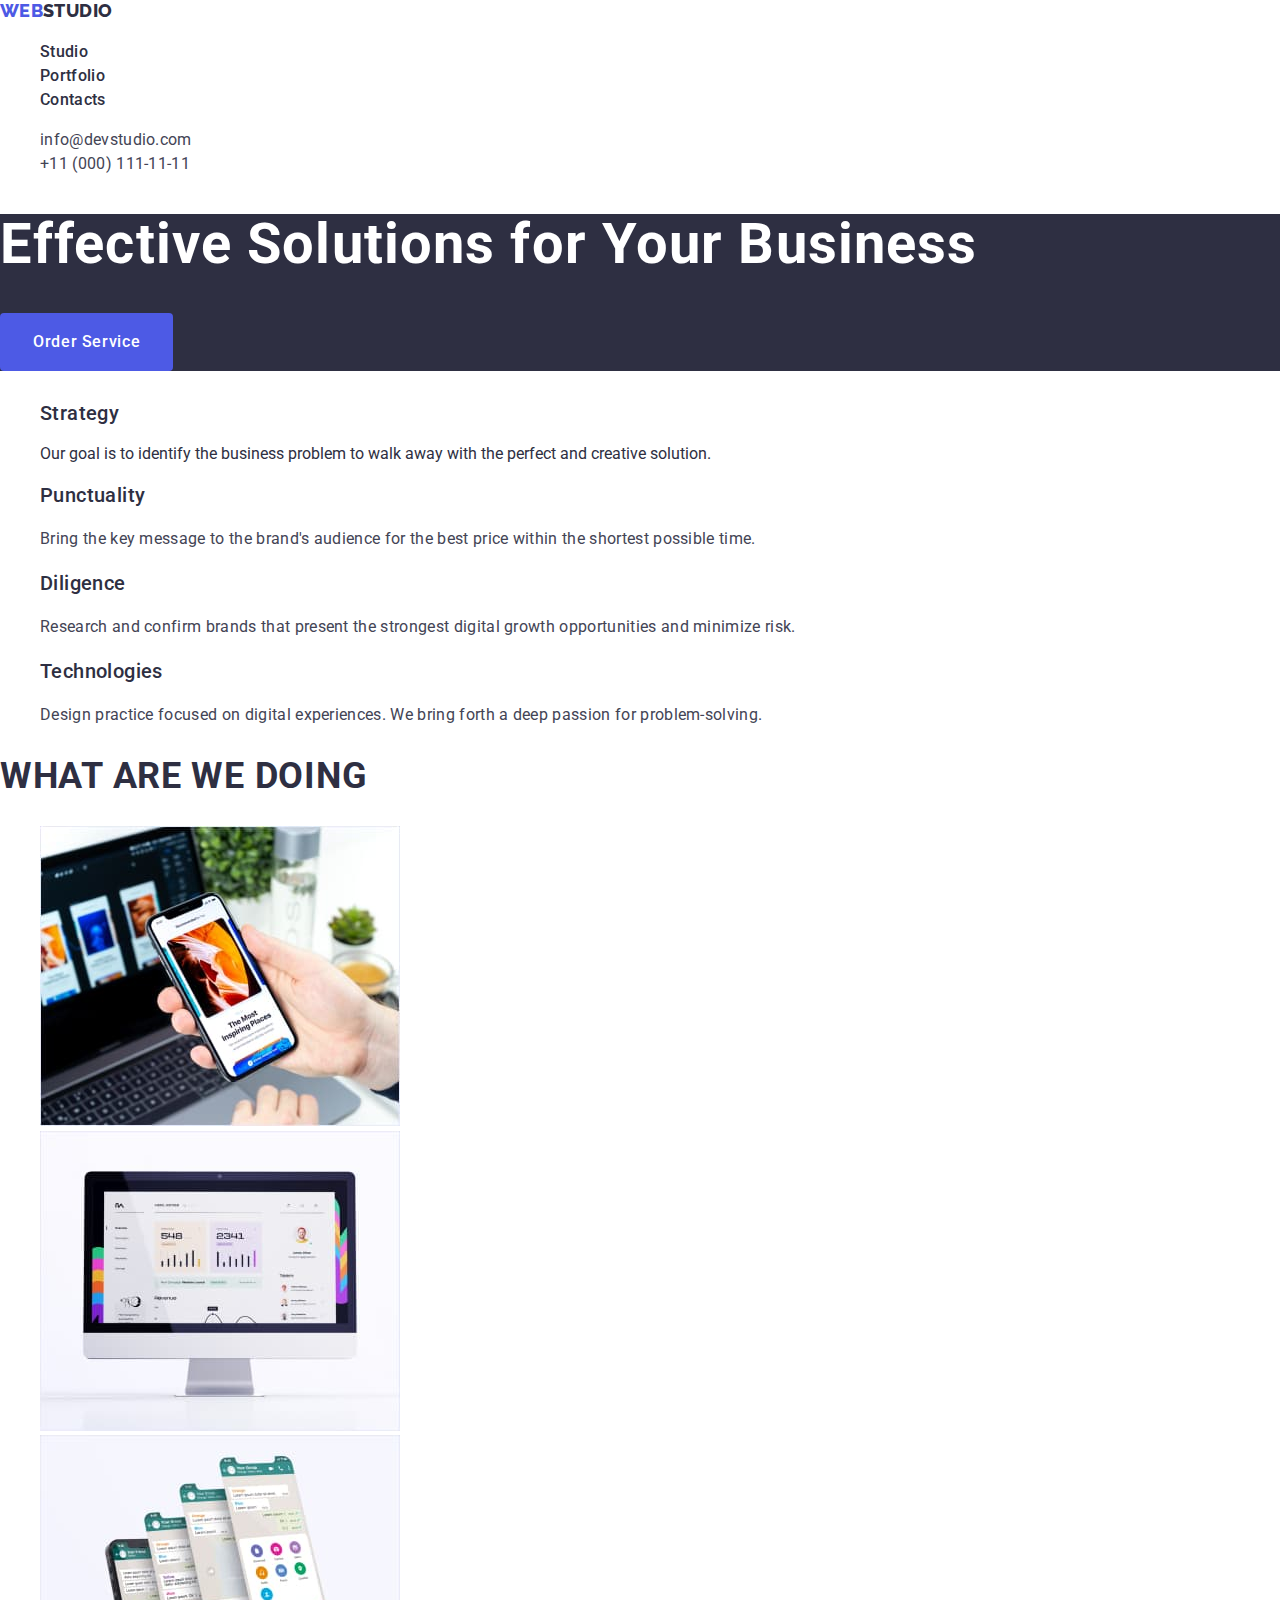
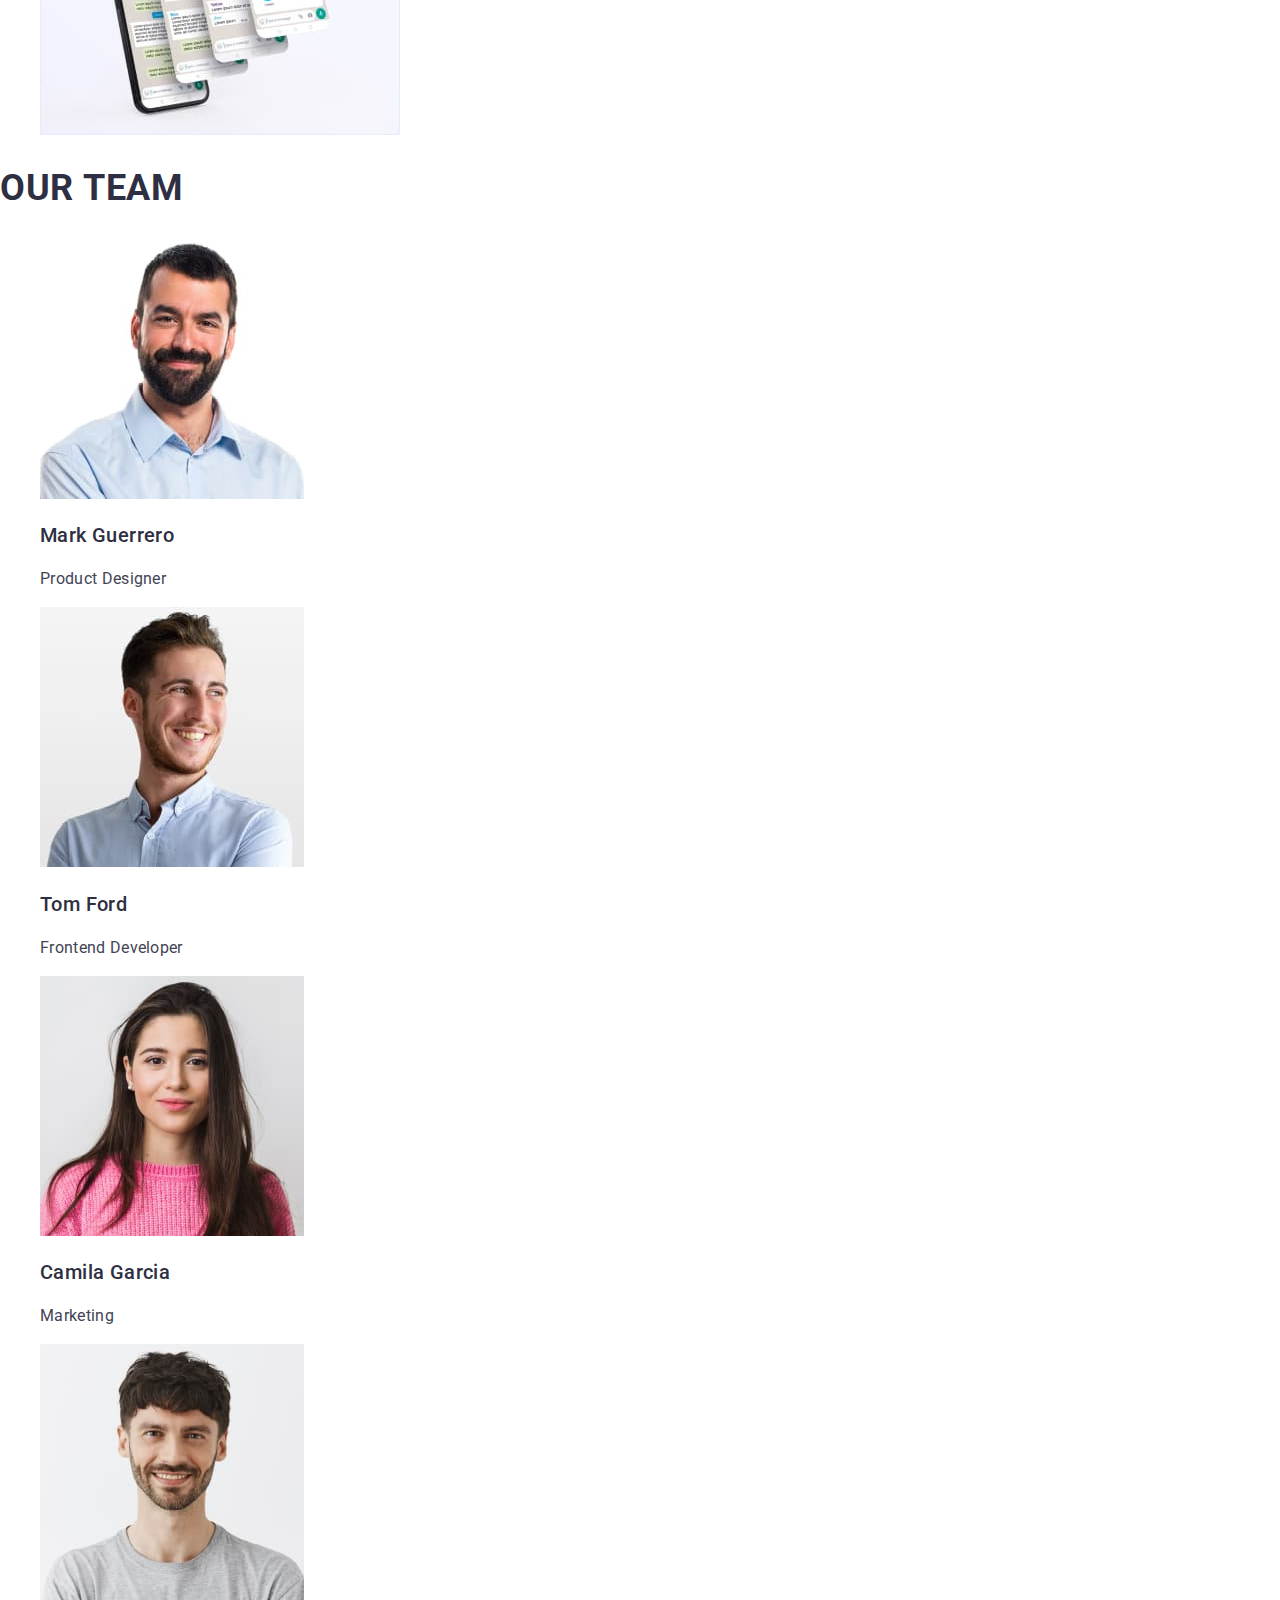
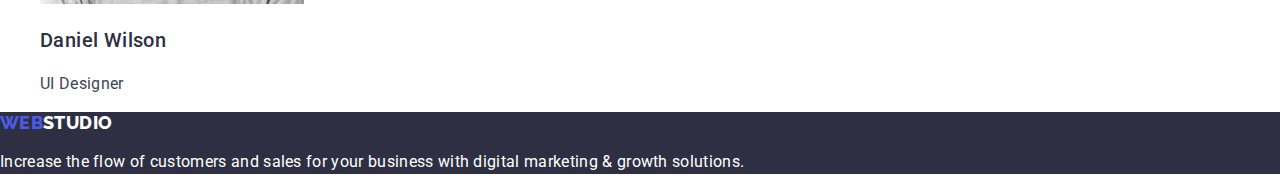
==== index.html @ 8dc3ba94 "New changes" ====
<!DOCTYPE html>
<html lang="en">
  <head>
    <meta charset="UTF-8" />
    <meta http-equiv="X-UA-Compatible" content="IE=edge" />
    <meta name="viewport" content="width=device-width, initial-scale=1.0" />
    <link rel="preconnect" href="https://fonts.googleapis.com" />
    <link rel="preconnect" href="https://fonts.gstatic.com" crossorigin />
    <link
      href="https://fonts.googleapis.com/css2?family=Raleway:wght@700;800&family=Roboto:wght@400;500;700;900&display=swap"
      rel="stylesheet"
    />
    <link rel="stylesheet" href="https://cdnjs.cloudflare.com/ajax/libs/modern-normalize/1.1.0/modern-normalize.min.css">
    <link rel="stylesheet" href="./css/index-styles.css" />
    <link rel="stylesheet" href="./css/styles.css" />
    
    <title>DevStudio</title>
  </head>
  <body>
    <header class="header">
      
      <nav class="nav">
        <a href="./index.html" class="logo">
         <span>Web</span>Studio</h2>
      
        <ul class="nav__list">
          <li class="nav__item nav-item">
            <a href="./index.html" class="nav-item__link">Studio</a>
          </li>
          <li class="nav__item nav-item">
            <a href="./portfolio.html" class="nav-item__link">Portfolio</a>
          </li>
          <li class="nav__item nav-item">
            <a href="" class="nav-item__link">Contacts</a>
          </li>
        </ul>
      </nav>

      <address class="address">
        <ul class="address__list">
          <li class="address__item address-item">
            <a href="mailto:info@devstudio.com" class="address-item__action"
              >info@devstudio.com</a
            >
          </li>
          <li class="address__item address-item">
            <a href="tel:+110001111111" class="address-item__action"
              >+11 (000) 111-11-11</a
            >
          </li>
        </ul>
      </address>
    </header>

    <main>
      <section class="hero">
        <h1 class="hero__title">Effective Solutions for Your Business</h1>
        <button type="button" class="hero__cta">Order Service</button>
      </section>

      <section class="features">
        <h2 class="section__title"></h2>
        <ul class="section__list">
          <li class="features__item features-item">
            <h3 class="section__sub-title">Strategy</h3>
            <p class="features-item__describtion">
              Our goal is to identify the business problem to walk away with the
              perfect and creative solution.
            </p>
          </li>
          <li class="features__item features-item">
            <h3 class="section__sub-title">Punctuality</h3>
            <p class="section__describtion">
              Bring the key message to the brand's audience for the best price
              within the shortest possible time.
            </p>
          </li>
          <li class="features__item features-item">
            <h3 class="section__sub-title">Diligence</h3>
            <p class="section__describtion">
              Research and confirm brands that present the strongest digital
              growth opportunities and minimize risk.
            </p>
          </li>
          <li class="features__item features-item">
            <h3 class="section__sub-title">Technologies</h3>
            <p class="section__describtion">
              Design practice focused on digital experiences. We bring forth a
              deep passion for problem-solving.
            </p>
          </li>
        </ul>
      </section>
      <section class="domains">
        <h2 class="section__title">What are we doing</h2>
        <ul class="section__list">
          <li class="domains__item domians-item">
            <img src="./images/rectangle.jpg" alt="Desktop computer" width="360"
            height="300" class=""domains_list_picture"
            class="domains-item__picture" />
          </li>
          <li class="domains__item domians-item">
            <img src="./images/rectangle-3.jpg" alt="Mobila application"
            width="360" height="300" class=""domains_list_picture"
            class="domains-item__picture" />
          </li>
          <li class="domains__item domians-item">
            <img src="./images/rectangle-2.jpg" alt="A person using an app"
            width="360" height="300" class=""domains_list_picture"
            class="domains-item__picture" />
          </li>
        </ul>
      </section>

      <section class="team">
        <h2 class="section__title">Our Team</h2>
        <ul class="section__list">
          <li class="team__member team-member">
            <img
              src="./images/hero.jpg"
              alt="team member-1"
              width="264"
              height="260"
              class="team"
              class="team-member__picture"
            />
            
              <h3 class="section__sub-title">Mark Guerrero</h3>
              <p class="section__describtion">Product Designer</p>
          
          </li>
          <li class="team__member team-member">
            <img
              src="./images/hero-2.jpg"
              alt="team member-2"
              width="264"
              height="260"
              class="team"
              class="team-member__picture"
            />
           
              <h3 class="section__sub-title">Tom Ford</h3>
              <p class="section__describtion">Frontend Developer</p>
          
          </li>
          <li class="team__member team-member">
            <img
              src="./images/hero-3.jpg"
              alt="team member-3"
              width="264"
              height="260"
              class="team-member__picture"
            />
            
              <h3 class="section__sub-title">Camila Garcia</h3>
              <p class="section__describtion">Marketing</p>
           
          </li>
          <li class="team__member team-member">
            <img
              src="./images/hero-4.jpg"
              alt="team member-4"
              width="264"
              height="260"
              class="team"
              class="team-member__picture"
            />
           
              <h3 class="section__sub-title">Daniel Wilson</h3>
              <p class="section__describtion">UI Designer</p>
          
          </li>
        </ul>
      </section>
    </main>
    <footer class="footer">
      <a href="./index.html" class="footer__logo"><span>Web</span>Studio</a>
      <p class="footer__cta">
        Increase the flow of customers and sales for your business with digital
        marketing & growth solutions.
      </p>
    </footer>
  </body>
</html>
---- css/index-styles.css ----
/* 

--Font Colors--
Main Color - #2E2F42
Secondary Color - #434455
Light Colors - 
#FFFFFF
#E7E9FC
Blue color - #4D5AE5

--Background colors-- 
Main Color - #FFFFFF
Secondary color -#2E2F42
Section ligth color - #F4F4FD

Botton dark blue color - #404BBF
Bottom light Blue color - #E5E5E5


--Font Size-- 
Logo -18px 
Main size - 20px
Secondary - 16px

*/

:root {
  /*--Font Colors--*/
  --main-font-color: #2e2f42;
  --secondary-font-color: #434455;
  --light-font-color: #ffffff;
  --blue-color: #4d5ae5;

  /*--background-colors-- */
  --main-background-color: #ffffff;
  --secondary-background-color: #2e2f42;
  --ligth-background-color: #f4f4fd;

  --button-background-color: #404bbf;
  --button-light-blue-color: #e5e5e5;
  --border-color: #e7e9fc;

  --cta-background-color: #4d5ae5;
}
html {
  box-sizing: border-box;
}

*,
*::before,
*::after {
  box-sizing: inherit;
}

/* Hero section */

.hero {
  background-color: var(--secondary-background-color);
}
.hero__title {
  color: var(--light-font-color);
  font-size: 56px;
  line-height: 1.1;
  letter-spacing: 0.02em;
}
.hero__cta {
  padding: 16px 32px;
  color: var(--light-font-color);
  font-weight: 500;
  line-height: 1.5;
  letter-spacing: 0.04em;
  background-color: var(--cta-background-color);
  border: 1px solid transparent;
  border-radius: 4px;
}

/* Domains */

.domains-item__picture {
  width: 360px;
  height: 300px;
  border: 1px solid var(--border-color);
}

/* Team section*/

.team__list {
}
.team__member {
}
.team-member__picture {
  width: 264px;
  height: 260px;
}
---- css/styles.css ----
/* 

--Font Colors--
Main Color - #2E2F42
Secondary Color - #434455
Light Colors - 
#FFFFFF
#E7E9FC
Blue color - #4D5AE5

--Background colors-- 
Main Color - #FFFFFF
Secondary color -#2E2F42
Section ligth color - #F4F4FD

Botton dark blue color - #404BBF
Bottom light Blue color - #E5E5E5


--Font Size-- 
Logo -18px 
Main size - 20px
Secondary - 16px

*/

html {
  box-sizing: border-box;
}

*,
*::before,
*::after {
  box-sizing: inherit;
}

:root {
  /*--Font Colors--*/
  --main-font-color: #2e2f42;
  --secondary-font-color: #434455;
  --light-font-color: #ffffff;

  --blue-color: #4d5ae5;

  /*--background-colors-- */
  --main-background-color: #ffffff;
  --secondary-background-color: #2e2f42;
  --ligth-background-color: #f4f4fd;

  --button-background-color: #404bbf;
  --button-light-blue-color: #e5e5e5;
  --border-color: #e7e9fc;
}

/* Main style */

body {
  color: var(--main-font-color);
  background-color: var(--main-background-color);
  font-family: "Roboto", "sans-serif";
  font-size: 16px;
}

/* Common styling*/
.container {
  width: 1158px;
  margin: 0 auto;
  padding: 0 15px;
  outline: 2px greenyellow solid;
}
.section__list {
  list-style: none;
}
.section__title {
  font-size: 36px;
  text-transform: uppercase;
  color: var(--main-font-color);
  line-height: 1.1;
  letter-spacing: 0.02em;
}
.section__sub-title {
  font-weight: 500;
  color: var(--main-font-color);
  font-size: 20px;
  line-height: 1.2;
  letter-spacing: 0.02em;
}
.section__describtion {
  font-size: 16px;
  color: var(--secondary-font-color);
  line-height: 1.5;
  letter-spacing: 0.02em;
}

.logo,
.footer__logo {
  font-family: "Raleway", "sans-serif";
  font-size: 18px;
  font-weight: 800;
  text-decoration: none;
  line-height: 1.2;
  letter-spacing: 0.02em;
  text-transform: uppercase;
}

.logo span,
.footer__logo span {
  color: #4d5ae5;
}

.nav__list,
.address__list,
.portfolio__nav {
  list-style: none;
}
.nav-item__link,
.address-item__action {
  text-decoration: none;
}

/* ====Header====== */

.header {
  font-size: 16px;
  line-height: 1.5;
}

.logo {
  color: var(--main-font-color);
}

.nav-item__link {
  font-weight: 500;
  color: var(--main-font-color);
  line-height: 1.5;
  letter-spacing: 0.02em;
}

.nav-item__link:hover,
.nav-item__link:focus {
  color: var(--button-background-color);
}

.address-item__action {
  color: var(--secondary-font-color);
  font-style: normal;
  line-height: 1.5;
  letter-spacing: 0.02em;
}

.address-item__action:hover,
.address-item__action:focus {
  color: var(--button-background-color);
}

/*=====Footer====*/

.footer {
  background-color: var(--secondary-background-color);
}

.footer__logo {
  color: var(--light-font-color);
}

.footer__cta {
  color: var(--light-font-color);
  line-height: 1.5;
  letter-spacing: 0.02em;
}
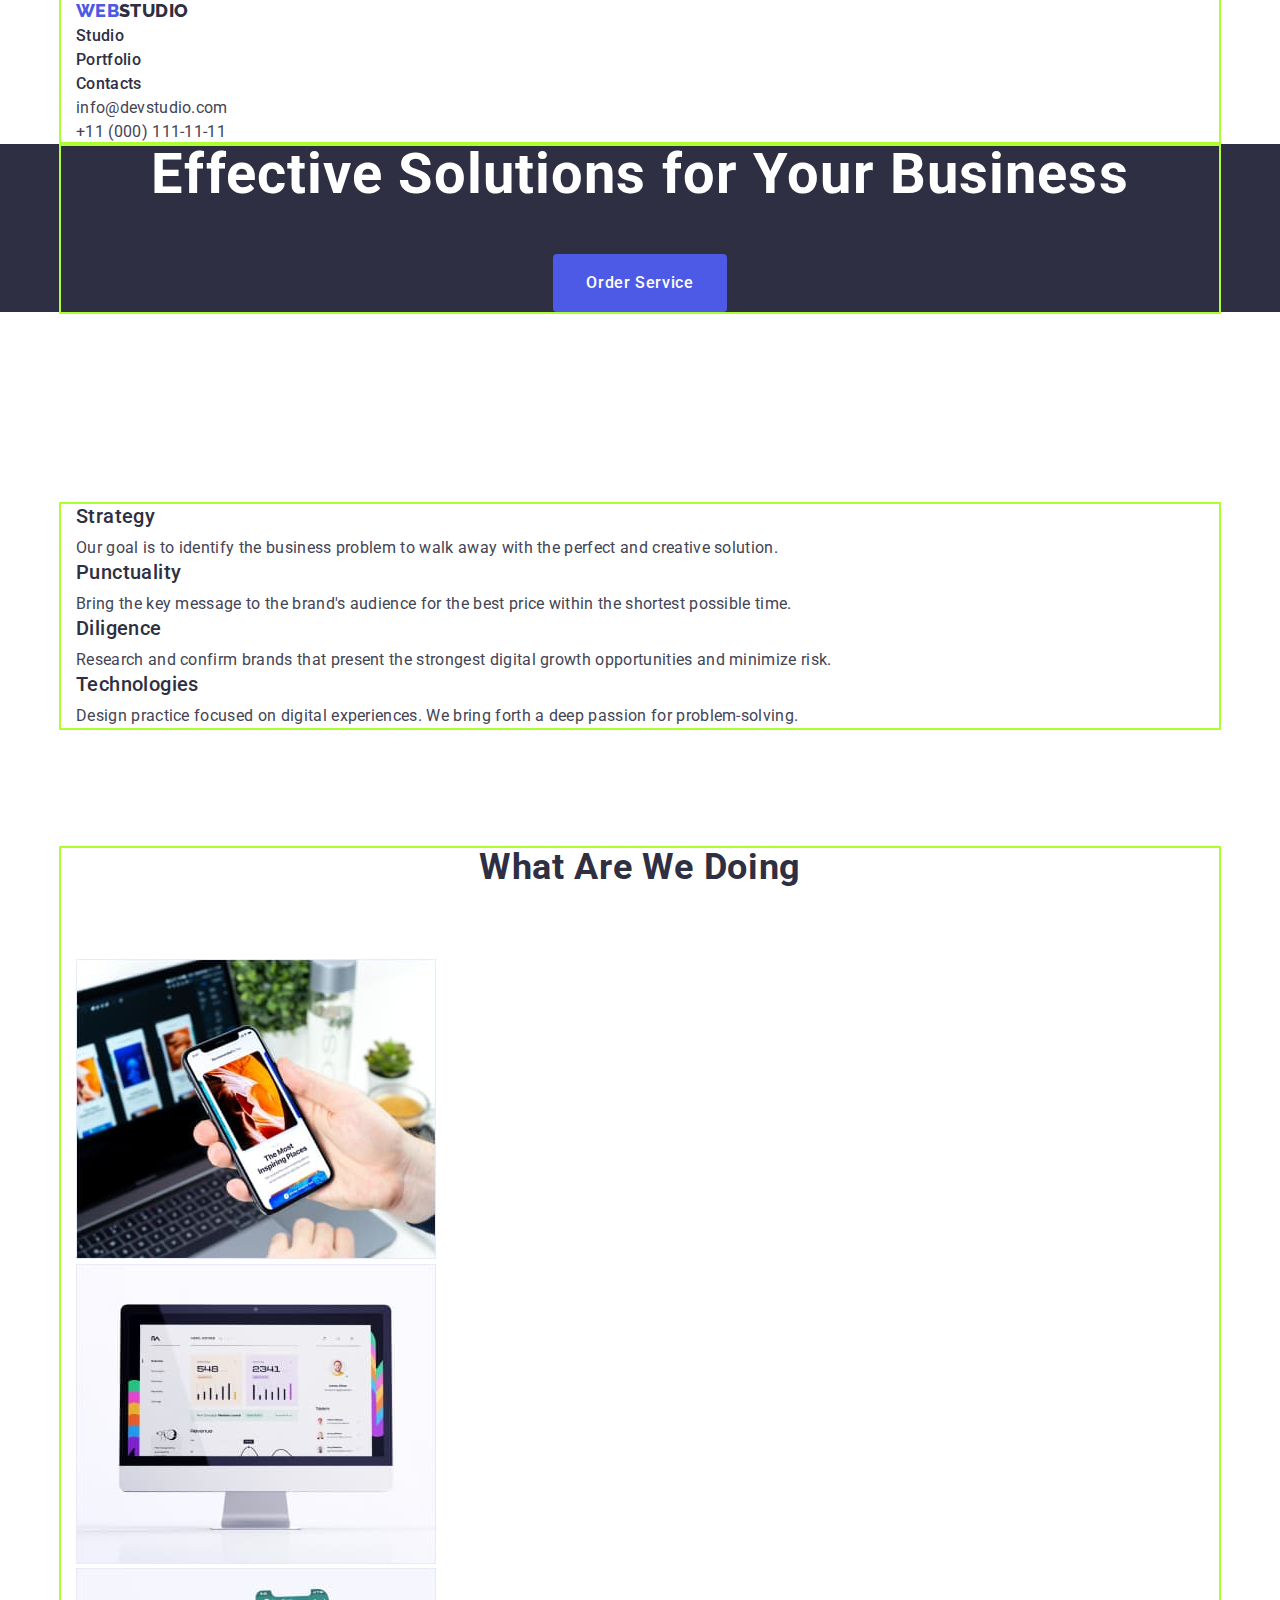
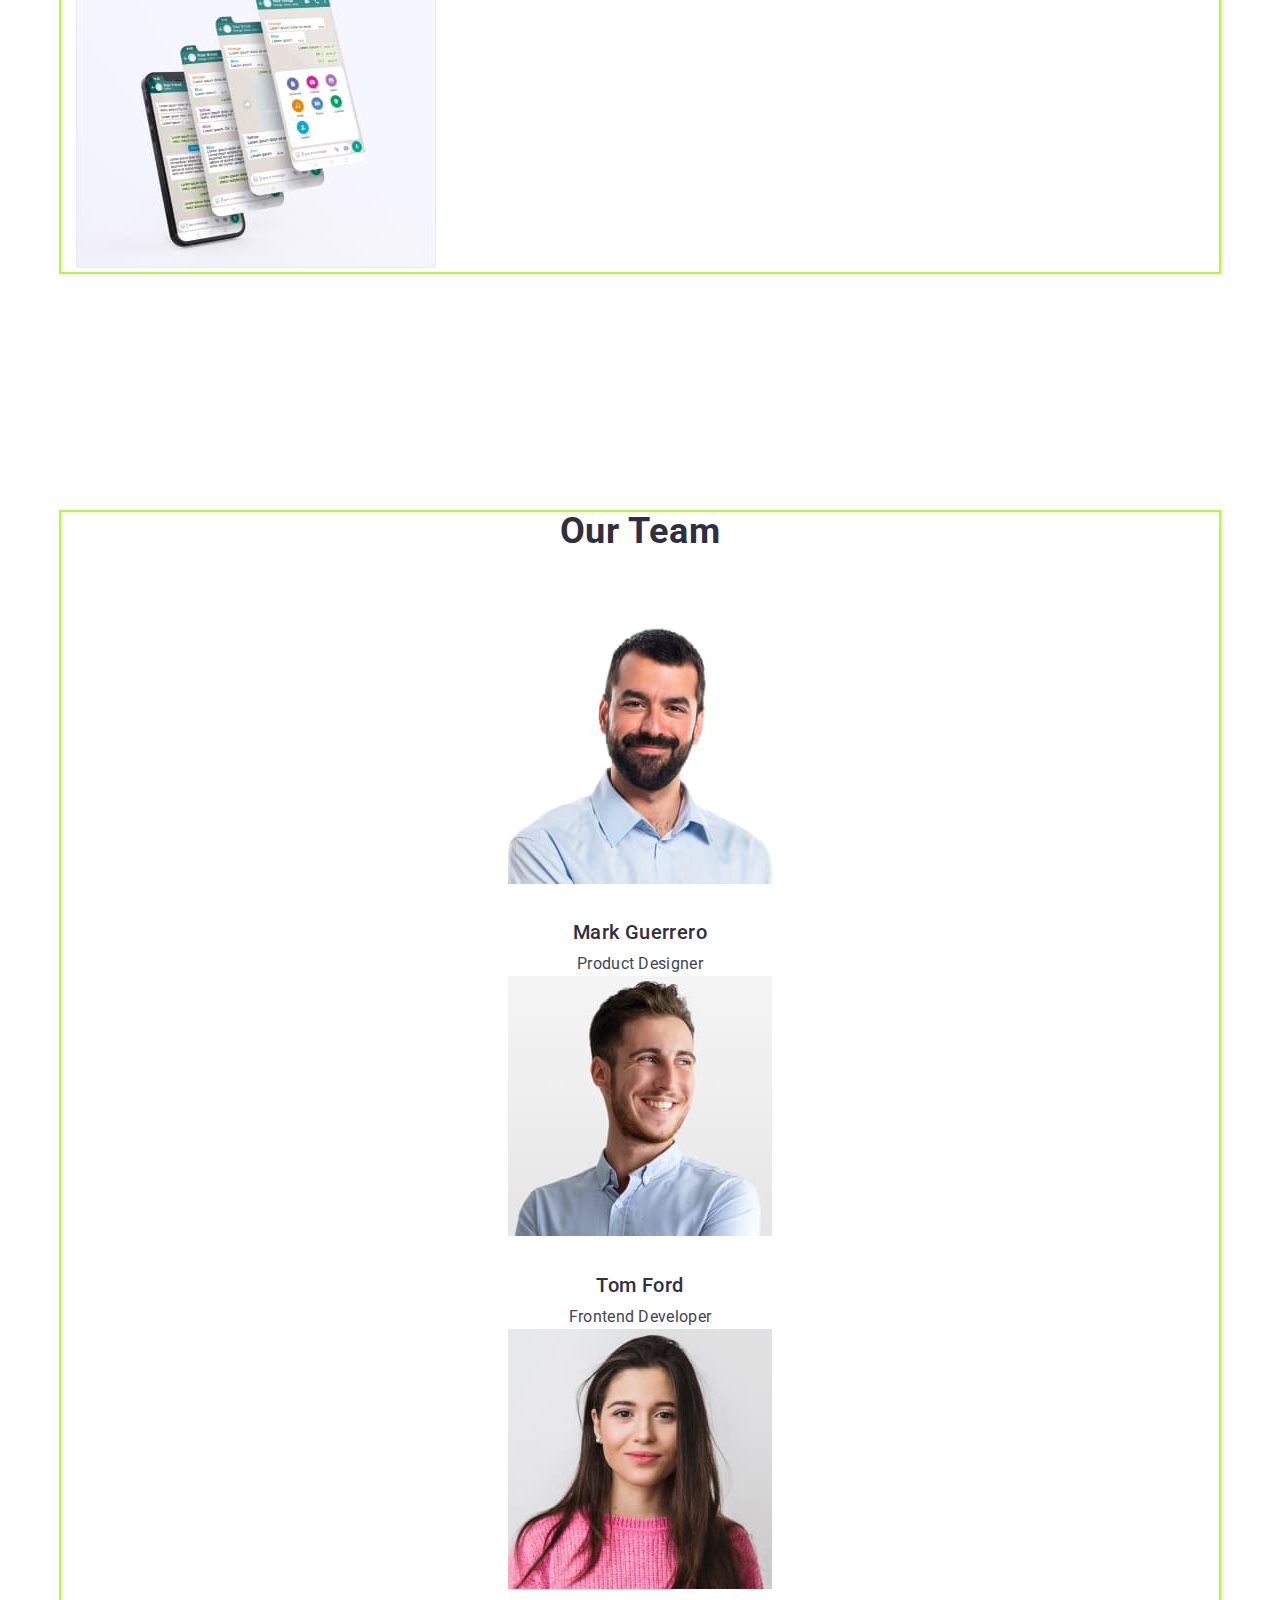
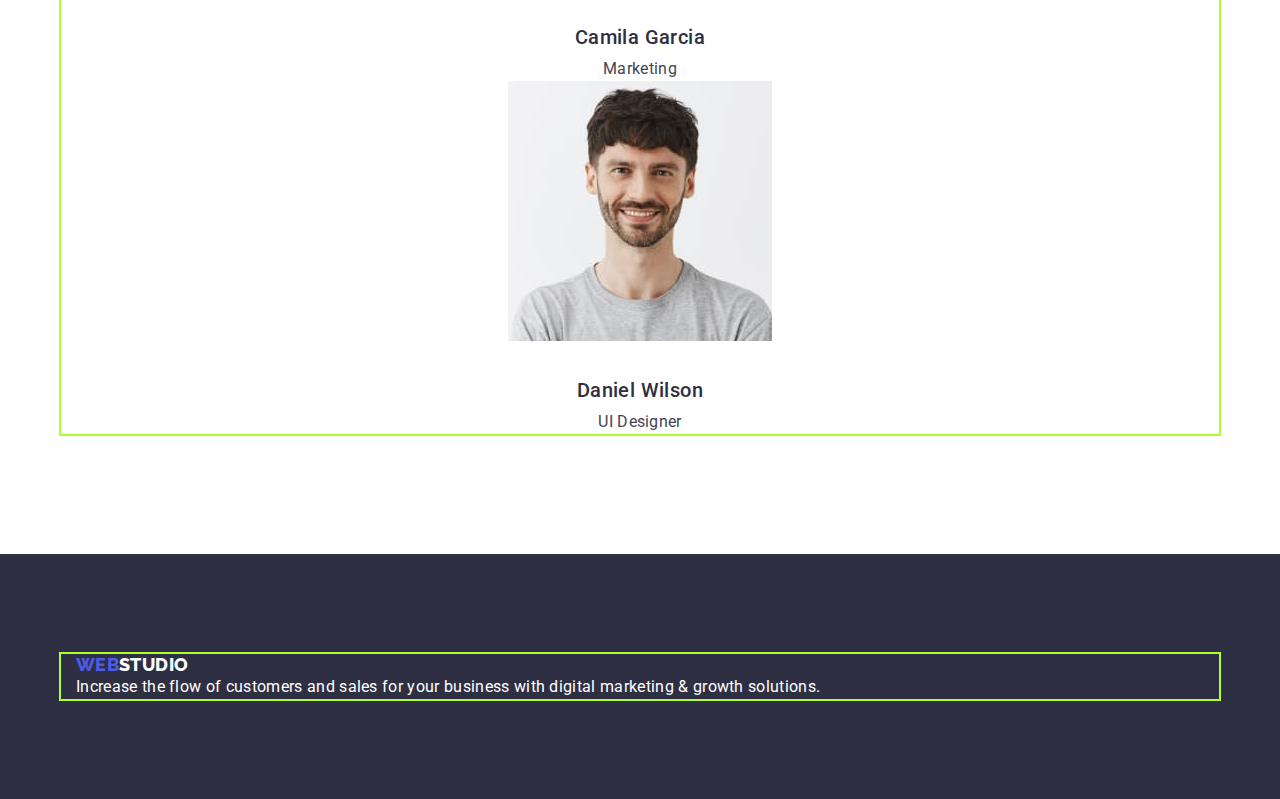
==== commit 658df0e3: "new changes" ====
--- a/index.html
+++ b/index.html
@@ -18,12 +18,12 @@
   </head>
   <body>
     <header class="header">
-      
+      <div class="container">
       <nav class="nav">
         <a href="./index.html" class="logo">
          <span>Web</span>Studio</h2>
       
-        <ul class="nav__list">
+        <ul class="nav__list section__list">
           <li class="nav__item nav-item">
             <a href="./index.html" class="nav-item__link">Studio</a>
           </li>
@@ -37,7 +37,7 @@
       </nav>
 
       <address class="address">
-        <ul class="address__list">
+        <ul class="address__list section__list">
           <li class="address__item address-item">
             <a href="mailto:info@devstudio.com" class="address-item__action"
               >info@devstudio.com</a
@@ -50,20 +50,26 @@
           </li>
         </ul>
       </address>
+    </div>
     </header>
 
     <main>
+   
       <section class="hero">
+        <div class="container">
         <h1 class="hero__title">Effective Solutions for Your Business</h1>
         <button type="button" class="hero__cta">Order Service</button>
+        </div>
       </section>
-
+      
+      
       <section class="features">
+        <div class="container">
         <h2 class="section__title"></h2>
         <ul class="section__list">
           <li class="features__item features-item">
             <h3 class="section__sub-title">Strategy</h3>
-            <p class="features-item__describtion">
+            <p class="section__describtion">
               Our goal is to identify the business problem to walk away with the
               perfect and creative solution.
             </p>
@@ -90,8 +96,10 @@
             </p>
           </li>
         </ul>
+        </div>
       </section>
       <section class="domains">
+        <div class="container">
         <h2 class="section__title">What are we doing</h2>
         <ul class="section__list">
           <li class="domains__item domians-item">
@@ -107,26 +115,28 @@
           <li class="domains__item domians-item">
             <img src="./images/rectangle-2.jpg" alt="A person using an app"
             width="360" height="300" class=""domains_list_picture"
-            class="domains-item__picture" />
+            class="domains-item__picture  section__photo" />
           </li>
         </ul>
+         </div>
       </section>
-
+   
+    
       <section class="team">
+        <div class="container">
         <h2 class="section__title">Our Team</h2>
-        <ul class="section__list">
+        <ul class="section__list team__list">
           <li class="team__member team-member">
             <img
               src="./images/hero.jpg"
               alt="team member-1"
               width="264"
               height="260"
-              class="team"
-              class="team-member__picture"
+              class="team-member__picture section__photo"
             />
             
-              <h3 class="section__sub-title">Mark Guerrero</h3>
-              <p class="section__describtion">Product Designer</p>
+              <h3 class="section__sub-title centered">Mark Guerrero</h3>
+              <p class="section__describtion centered">Product Designer</p>
           
           </li>
           <li class="team__member team-member">
@@ -135,12 +145,11 @@
               alt="team member-2"
               width="264"
               height="260"
-              class="team"
-              class="team-member__picture"
+              class="team-member__picture section__photo"
             />
            
-              <h3 class="section__sub-title">Tom Ford</h3>
-              <p class="section__describtion">Frontend Developer</p>
+              <h3 class="section__sub-title centered">Tom Ford</h3>
+              <p class="section__describtion centered">Frontend Developer</p>
           
           </li>
           <li class="team__member team-member">
@@ -149,11 +158,11 @@
               alt="team member-3"
               width="264"
               height="260"
-              class="team-member__picture"
+              class="team-member__picture section__photo"
             />
             
-              <h3 class="section__sub-title">Camila Garcia</h3>
-              <p class="section__describtion">Marketing</p>
+              <h3 class="section__sub-title centered">Camila Garcia</h3>
+              <p class="section__describtion centered">Marketing</p>
            
           </li>
           <li class="team__member team-member">
@@ -162,23 +171,27 @@
               alt="team member-4"
               width="264"
               height="260"
-              class="team"
-              class="team-member__picture"
+              class="team-member__picture  section__photo"
             />
            
-              <h3 class="section__sub-title">Daniel Wilson</h3>
-              <p class="section__describtion">UI Designer</p>
+              <h3 class="section__sub-title centered">Daniel Wilson</h3>
+              <p class="section__describtion  centered">UI Designer</p>
           
           </li>
         </ul>
+        </div>
       </section>
+
+      
     </main>
     <footer class="footer">
+      <div class="container">
       <a href="./index.html" class="footer__logo"><span>Web</span>Studio</a>
       <p class="footer__cta">
         Increase the flow of customers and sales for your business with digital
         marketing & growth solutions.
       </p>
+      </div>
     </footer>
   </body>
 </html>
--- a/css/index-styles.css
+++ b/css/index-styles.css
@@ -56,8 +56,11 @@
 
 .hero {
   background-color: var(--secondary-background-color);
+  text-align: center;
 }
 .hero__title {
+  margin-top: 0;
+  margin-bottom: 48px;
   color: var(--light-font-color);
   font-size: 56px;
   line-height: 1.1;
@@ -74,6 +77,16 @@
   border-radius: 4px;
 }
 
+/* Features section*/
+.features {
+  padding: 120px 0;
+}
+.domains {
+  padding-bottom: 120px;
+}
+.team {
+  padding: 120px 0;
+}
 /* Domains */
 
 .domains-item__picture {
@@ -85,6 +98,7 @@
 /* Team section*/
 
 .team__list {
+  text-align: center;
 }
 .team__member {
 }
--- a/css/styles.css
+++ b/css/styles.css
@@ -62,36 +62,51 @@
 }
 
 /* Common styling*/
+
 .container {
   width: 1158px;
   margin: 0 auto;
   padding: 0 15px;
   outline: 2px greenyellow solid;
 }
-.section__list {
-  list-style: none;
-}
+
 .section__title {
+  margin-top: 0;
+  margin-bottom: 72px;
   font-size: 36px;
-  text-transform: uppercase;
+  text-transform: capitalize;
   color: var(--main-font-color);
   line-height: 1.1;
   letter-spacing: 0.02em;
+  text-align: center;
 }
 .section__sub-title {
+  margin-top: 0;
+  margin-bottom: 8px;
   font-weight: 500;
   color: var(--main-font-color);
   font-size: 20px;
   line-height: 1.2;
   letter-spacing: 0.02em;
 }
+/* .section__sub-title.centered {
+  text-align: center;
+} */
 .section__describtion {
+  margin-top: 0;
+  margin-bottom: 0;
   font-size: 16px;
   color: var(--secondary-font-color);
   line-height: 1.5;
   letter-spacing: 0.02em;
 }
+/* .section__describtion.centered {
+  text-align: center;
+} */
 
+.section__photo {
+  margin-bottom: 32px;
+}
 .logo,
 .footer__logo {
   font-family: "Raleway", "sans-serif";
@@ -108,10 +123,11 @@
   color: #4d5ae5;
 }
 
-.nav__list,
-.address__list,
-.portfolio__nav {
+.section__list {
   list-style: none;
+  margin-top: 0;
+  margin-bottom: 0;
+  padding-left: 0;
 }
 .nav-item__link,
 .address-item__action {
@@ -156,6 +172,7 @@
 /*=====Footer====*/
 
 .footer {
+  padding: 100px 0;
   background-color: var(--secondary-background-color);
 }
 
@@ -164,7 +181,14 @@
 }
 
 .footer__cta {
+  margin-top: 0;
+  margin-bottom: 0;
   color: var(--light-font-color);
   line-height: 1.5;
   letter-spacing: 0.02em;
 }
+
+.ghost {
+  margin-top: 0;
+  margin-bottom: 0;
+}
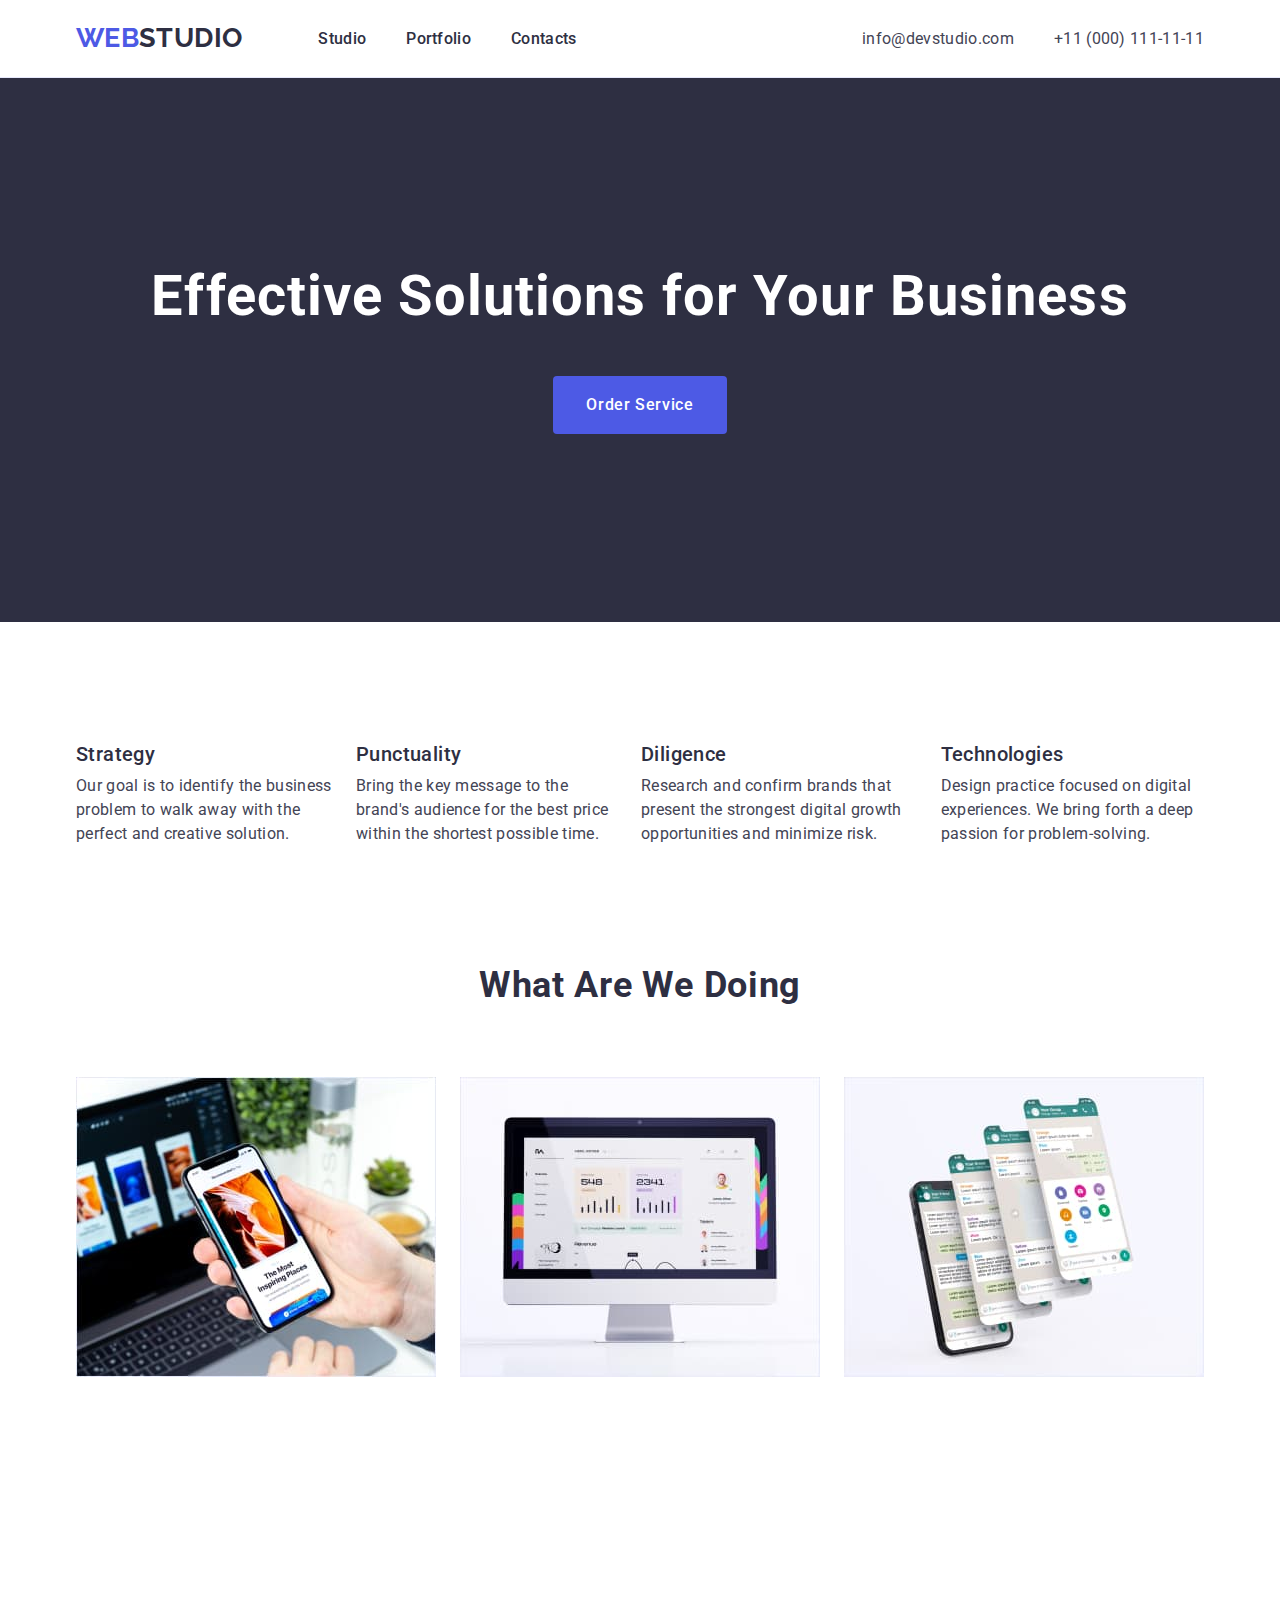
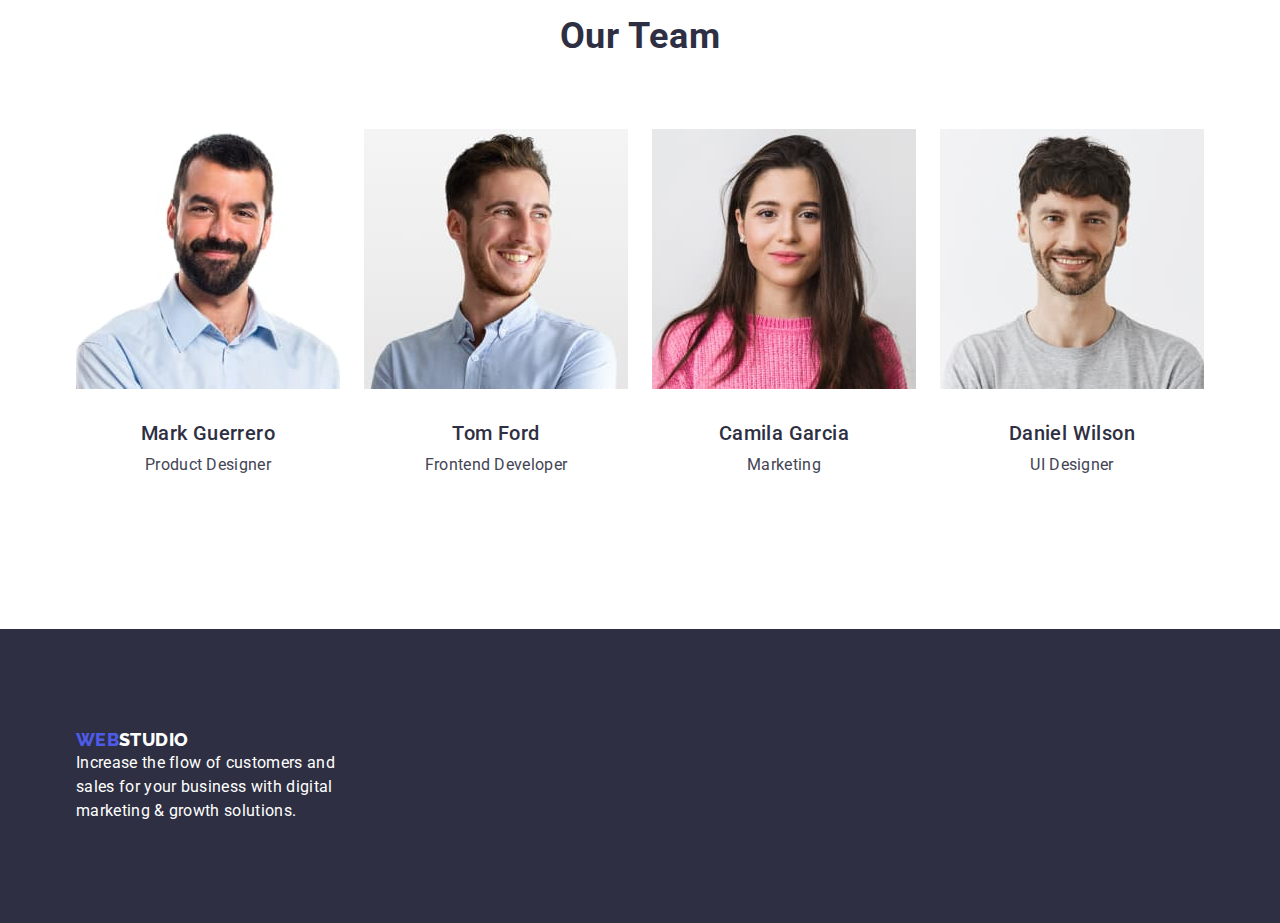
==== commit 7125f877: "New changes" ====
--- a/index.html
+++ b/index.html
@@ -18,19 +18,19 @@
   </head>
   <body>
     <header class="header">
-      <div class="container">
+      <div class="container main-nav">
       <nav class="nav">
         <a href="./index.html" class="logo">
-         <span>Web</span>Studio</h2>
+        <h2> <span>Web</span>Studio</h2>
       
         <ul class="nav__list section__list">
-          <li class="nav__item nav-item">
+          <li class="item nav-item">
             <a href="./index.html" class="nav-item__link">Studio</a>
           </li>
-          <li class="nav__item nav-item">
+          <li class="item nav-item">
             <a href="./portfolio.html" class="nav-item__link">Portfolio</a>
           </li>
-          <li class="nav__item nav-item">
+          <li class="item nav-item">
             <a href="" class="nav-item__link">Contacts</a>
           </li>
         </ul>
@@ -38,12 +38,12 @@
 
       <address class="address">
         <ul class="address__list section__list">
-          <li class="address__item address-item">
+          <li class="item address-item">
             <a href="mailto:info@devstudio.com" class="address-item__action"
               >info@devstudio.com</a
             >
           </li>
-          <li class="address__item address-item">
+          <li class="item address-item">
             <a href="tel:+110001111111" class="address-item__action"
               >+11 (000) 111-11-11</a
             >
@@ -55,7 +55,7 @@
 
     <main>
    
-      <section class="hero">
+      <section class="hero  ">
         <div class="container">
         <h1 class="hero__title">Effective Solutions for Your Business</h1>
         <button type="button" class="hero__cta">Order Service</button>
@@ -63,10 +63,10 @@
       </section>
       
       
-      <section class="features">
+      <section class="  section no-padding">
         <div class="container">
-        <h2 class="section__title"></h2>
-        <ul class="section__list">
+        <h2 class="section__title ghost"></h2>
+        <ul class="features__list section__list">
           <li class="features__item features-item">
             <h3 class="section__sub-title">Strategy</h3>
             <p class="section__describtion">
@@ -98,10 +98,10 @@
         </ul>
         </div>
       </section>
-      <section class="domains">
+      <section class="domains section">
         <div class="container">
         <h2 class="section__title">What are we doing</h2>
-        <ul class="section__list">
+        <ul class="domains__list section__list">
           <li class="domains__item domians-item">
             <img src="./images/rectangle.jpg" alt="Desktop computer" width="360"
             height="300" class=""domains_list_picture"
@@ -122,7 +122,7 @@
       </section>
    
     
-      <section class="team">
+      <section class="team section">
         <div class="container">
         <h2 class="section__title">Our Team</h2>
         <ul class="section__list team__list">
@@ -181,11 +181,9 @@
         </ul>
         </div>
       </section>
-
-      
     </main>
     <footer class="footer">
-      <div class="container">
+      <div class="container footer-box">
       <a href="./index.html" class="footer__logo"><span>Web</span>Studio</a>
       <p class="footer__cta">
         Increase the flow of customers and sales for your business with digital
--- a/css/index-styles.css
+++ b/css/index-styles.css
@@ -57,6 +57,7 @@
 .hero {
   background-color: var(--secondary-background-color);
   text-align: center;
+  padding: 188px 0;
 }
 .hero__title {
   margin-top: 0;
@@ -78,15 +79,17 @@
 }
 
 /* Features section*/
-.features {
-  padding: 120px 0;
+
+.features__list {
+  display: flex;
+}
+.features__item:not(:last-child) {
+  margin-right: 24px;
 }
 .domains {
   padding-bottom: 120px;
 }
-.team {
-  padding: 120px 0;
-}
+
 /* Domains */
 
 .domains-item__picture {
@@ -94,15 +97,23 @@
   height: 300px;
   border: 1px solid var(--border-color);
 }
-
+.domains__list {
+  display: flex;
+}
+.domains__item:not(:last-child) {
+  margin-right: 24px;
+}
 /* Team section*/
 
 .team__list {
+  display: flex;
+  column-gap: 24px;
   text-align: center;
 }
 .team__member {
+  flex-basis: calc((100% - 72px) / 4);
+  padding-bottom: 32px;
 }
 .team-member__picture {
-  width: 264px;
-  height: 260px;
+  margin-bottom: 32px;
 }
--- a/css/styles.css
+++ b/css/styles.css
@@ -60,14 +60,25 @@
   font-family: "Roboto", "sans-serif";
   font-size: 16px;
 }
-
+img {
+  display: block;
+  max-width: 100%;
+  height: auto;
+}
 /* Common styling*/
-
+.section {
+  padding: 120px 0;
+}
+.section.no-padding {
+  padding-bottom: 0;
+}
 .container {
   width: 1158px;
   margin: 0 auto;
   padding: 0 15px;
-  outline: 2px greenyellow solid;
+}
+.header {
+  border-bottom: 1px solid var(--border-color);
 }
 
 .section__title {
@@ -89,9 +100,7 @@
   line-height: 1.2;
   letter-spacing: 0.02em;
 }
-/* .section__sub-title.centered {
-  text-align: center;
-} */
+
 .section__describtion {
   margin-top: 0;
   margin-bottom: 0;
@@ -100,13 +109,10 @@
   line-height: 1.5;
   letter-spacing: 0.02em;
 }
-/* .section__describtion.centered {
-  text-align: center;
+
+/* .section__photo {
+  margin-bottom: 32px;
 } */
-
-.section__photo {
-  margin-bottom: 32px;
-}
 .logo,
 .footer__logo {
   font-family: "Raleway", "sans-serif";
@@ -140,16 +146,43 @@
   font-size: 16px;
   line-height: 1.5;
 }
-
+.main-nav {
+  display: flex;
+  align-items: center;
+}
 .logo {
   color: var(--main-font-color);
 }
 
+.nav {
+  display: flex;
+  align-items: center;
+}
+.nav__list {
+  display: flex;
+  margin-left: 76px;
+}
+
+.item {
+}
+.item:not(:last-child) {
+  margin-right: 40px;
+}
+
+.address {
+  margin-left: auto;
+}
+.address__list {
+  display: flex;
+}
+
 .nav-item__link {
+  display: block;
   font-weight: 500;
   color: var(--main-font-color);
   line-height: 1.5;
   letter-spacing: 0.02em;
+  padding: 24px 0;
 }
 
 .nav-item__link:hover,
@@ -158,6 +191,8 @@
 }
 
 .address-item__action {
+  display: block;
+  padding: 24px 0;
   color: var(--secondary-font-color);
   font-style: normal;
   line-height: 1.5;
@@ -178,11 +213,13 @@
 
 .footer__logo {
   color: var(--light-font-color);
+  margin-bottom: 16px;
 }
 
 .footer__cta {
   margin-top: 0;
   margin-bottom: 0;
+  width: 264px;
   color: var(--light-font-color);
   line-height: 1.5;
   letter-spacing: 0.02em;
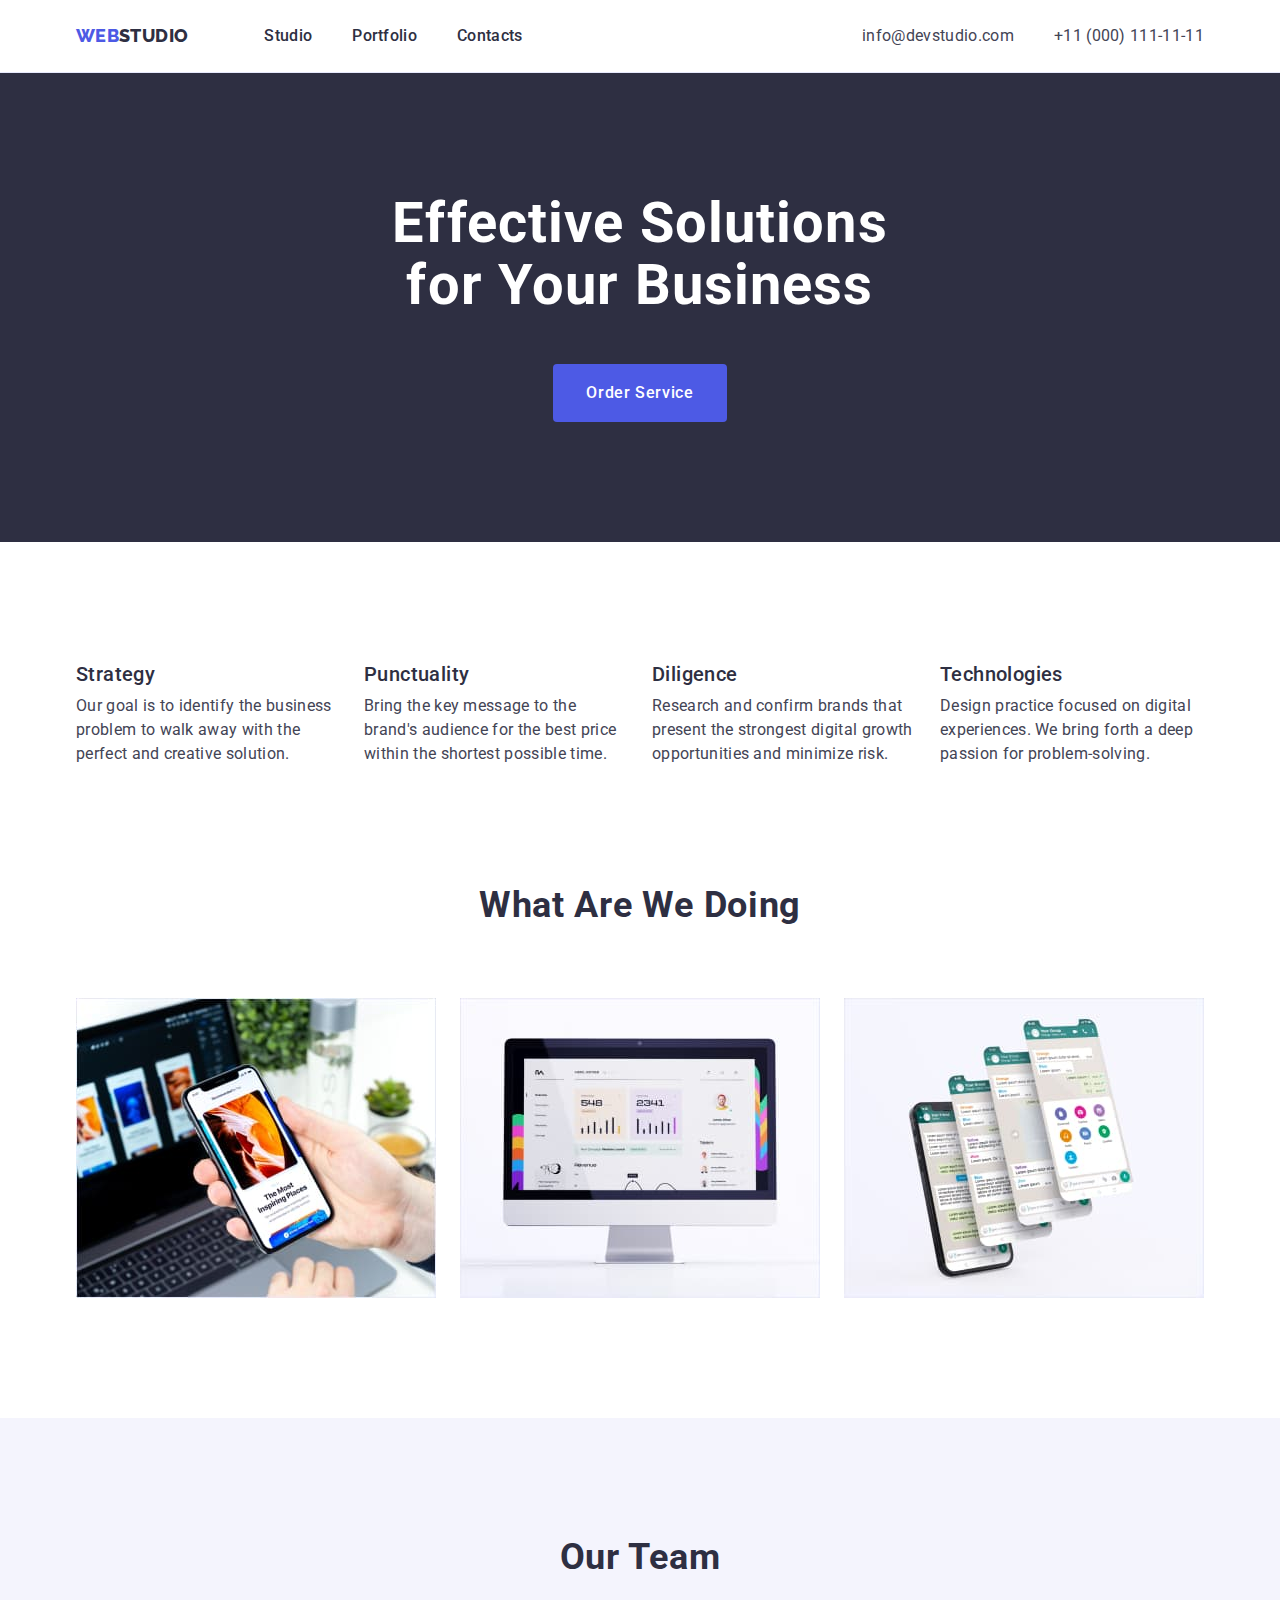
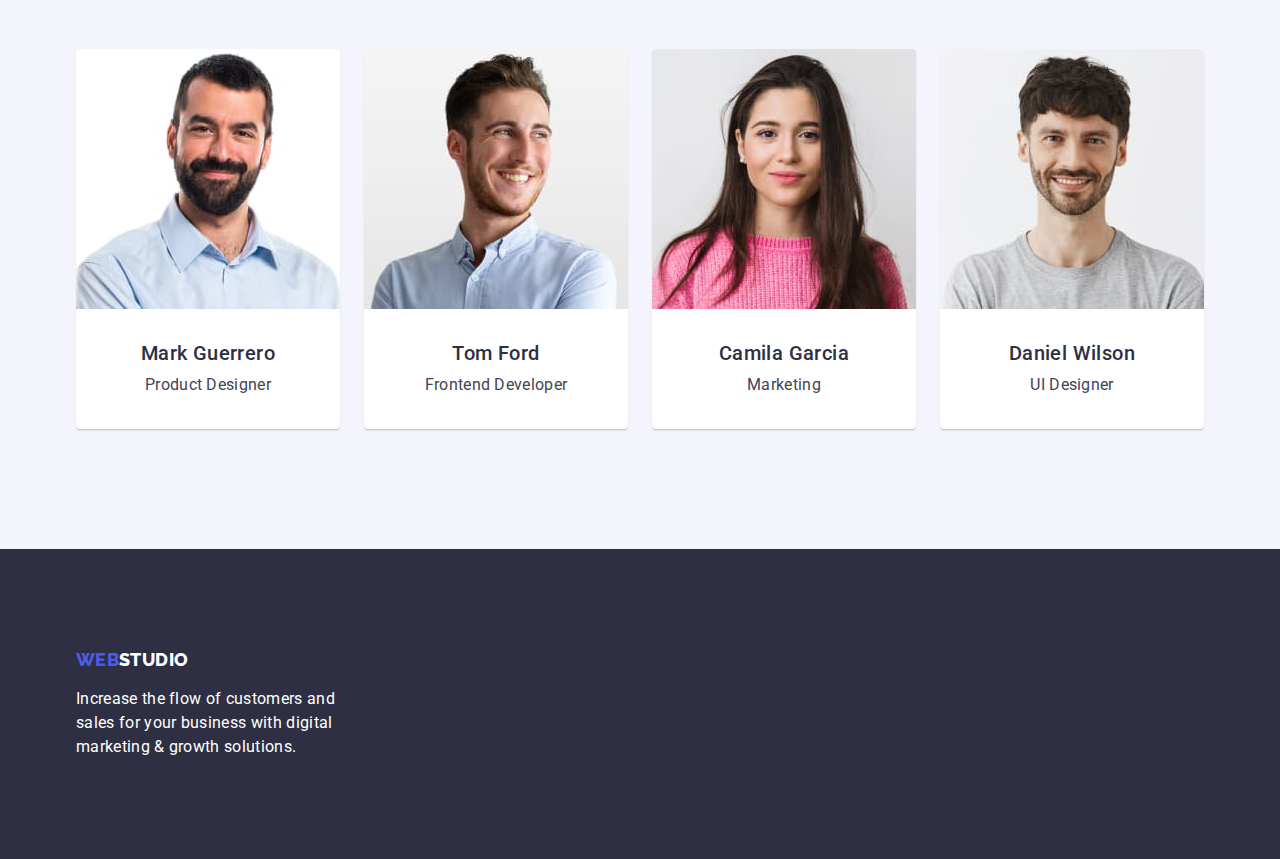
==== commit f3ccb38d: "New changes" ====
--- a/index.html
+++ b/index.html
@@ -10,185 +10,179 @@
       href="https://fonts.googleapis.com/css2?family=Raleway:wght@700;800&family=Roboto:wght@400;500;700;900&display=swap"
       rel="stylesheet"
     />
-    <link rel="stylesheet" href="https://cdnjs.cloudflare.com/ajax/libs/modern-normalize/1.1.0/modern-normalize.min.css">
+    <link
+      rel="stylesheet"
+      href="https://cdnjs.cloudflare.com/ajax/libs/modern-normalize/1.1.0/modern-normalize.min.css"
+    />
     <link rel="stylesheet" href="./css/index-styles.css" />
     <link rel="stylesheet" href="./css/styles.css" />
-    
+
     <title>DevStudio</title>
   </head>
   <body>
     <header class="header">
       <div class="container main-nav">
-      <nav class="nav">
-        <a href="./index.html" class="logo">
-        <h2> <span>Web</span>Studio</h2>
-      
-        <ul class="nav__list section__list">
-          <li class="item nav-item">
-            <a href="./index.html" class="nav-item__link">Studio</a>
-          </li>
-          <li class="item nav-item">
-            <a href="./portfolio.html" class="nav-item__link">Portfolio</a>
-          </li>
-          <li class="item nav-item">
-            <a href="" class="nav-item__link">Contacts</a>
-          </li>
-        </ul>
-      </nav>
+        <nav class="nav">
+          <a href="./index.html" class="logo"> <span>Web</span>Studio </a>
+          <ul class="nav__list section__list">
+            <li class="item nav-item">
+              <a href="./index.html" class="nav-item__link">Studio</a>
+            </li>
+            <li class="item nav-item">
+              <a href="./portfolio.html" class="nav-item__link">Portfolio</a>
+            </li>
+            <li class="item nav-item">
+              <a href="" class="nav-item__link">Contacts</a>
+            </li>
+          </ul>
+        </nav>
 
-      <address class="address">
-        <ul class="address__list section__list">
-          <li class="item address-item">
-            <a href="mailto:info@devstudio.com" class="address-item__action"
-              >info@devstudio.com</a
-            >
-          </li>
-          <li class="item address-item">
-            <a href="tel:+110001111111" class="address-item__action"
-              >+11 (000) 111-11-11</a
-            >
-          </li>
-        </ul>
-      </address>
-    </div>
+        <address class="address">
+          <ul class="address__list section__list">
+            <li class="item address-item">
+              <a href="mailto:info@devstudio.com" class="address-item__action"
+                >info@devstudio.com</a
+              >
+            </li>
+            <li class="item address-item">
+              <a href="tel:+110001111111" class="address-item__action"
+                >+11 (000) 111-11-11</a
+              >
+            </li>
+          </ul>
+        </address>
+      </div>
     </header>
 
     <main>
-   
-      <section class="hero  ">
+      <section class="hero section">
         <div class="container">
-        <h1 class="hero__title">Effective Solutions for Your Business</h1>
-        <button type="button" class="hero__cta">Order Service</button>
+          <h1 class="hero__title">Effective Solutions for Your Business</h1>
+          <button type="button" class="hero__cta">Order Service</button>
         </div>
       </section>
-      
-      
-      <section class="  section no-padding">
+
+      <section class="section no-padding">
         <div class="container">
-        <h2 class="section__title ghost"></h2>
-        <ul class="features__list section__list">
-          <li class="features__item features-item">
-            <h3 class="section__sub-title">Strategy</h3>
-            <p class="section__describtion">
-              Our goal is to identify the business problem to walk away with the
-              perfect and creative solution.
-            </p>
-          </li>
-          <li class="features__item features-item">
-            <h3 class="section__sub-title">Punctuality</h3>
-            <p class="section__describtion">
-              Bring the key message to the brand's audience for the best price
-              within the shortest possible time.
-            </p>
-          </li>
-          <li class="features__item features-item">
-            <h3 class="section__sub-title">Diligence</h3>
-            <p class="section__describtion">
-              Research and confirm brands that present the strongest digital
-              growth opportunities and minimize risk.
-            </p>
-          </li>
-          <li class="features__item features-item">
-            <h3 class="section__sub-title">Technologies</h3>
-            <p class="section__describtion">
-              Design practice focused on digital experiences. We bring forth a
-              deep passion for problem-solving.
-            </p>
-          </li>
-        </ul>
+          <h2 class="section__title ghost"></h2>
+          <ul class="features__list section__list">
+            <li class="features__item features-item">
+              <h3 class="section__sub-title">Strategy</h3>
+              <p class="section__describtion">
+                Our goal is to identify the business problem to walk away with
+                the perfect and creative solution.
+              </p>
+            </li>
+            <li class="features__item features-item">
+              <h3 class="section__sub-title">Punctuality</h3>
+              <p class="section__describtion">
+                Bring the key message to the brand's audience for the best price
+                within the shortest possible time.
+              </p>
+            </li>
+            <li class="features__item features-item">
+              <h3 class="section__sub-title">Diligence</h3>
+              <p class="section__describtion">
+                Research and confirm brands that present the strongest digital
+                growth opportunities and minimize risk.
+              </p>
+            </li>
+            <li class="features__item features-item">
+              <h3 class="section__sub-title">Technologies</h3>
+              <p class="section__describtion">
+                Design practice focused on digital experiences. We bring forth a
+                deep passion for problem-solving.
+              </p>
+            </li>
+          </ul>
         </div>
       </section>
       <section class="domains section">
         <div class="container">
-        <h2 class="section__title">What are we doing</h2>
-        <ul class="domains__list section__list">
-          <li class="domains__item domians-item">
-            <img src="./images/rectangle.jpg" alt="Desktop computer" width="360"
-            height="300" class=""domains_list_picture"
-            class="domains-item__picture" />
-          </li>
-          <li class="domains__item domians-item">
-            <img src="./images/rectangle-3.jpg" alt="Mobila application"
-            width="360" height="300" class=""domains_list_picture"
-            class="domains-item__picture" />
-          </li>
-          <li class="domains__item domians-item">
-            <img src="./images/rectangle-2.jpg" alt="A person using an app"
-            width="360" height="300" class=""domains_list_picture"
-            class="domains-item__picture  section__photo" />
-          </li>
-        </ul>
-         </div>
+          <h2 class="section__title">What are we doing</h2>
+          <ul class="domains__list section__list">
+            <li class="domains__item domians-item">
+              <img src="./images/rectangle.jpg" alt="Desktop computer"
+              width="360" height="300" class=""domains_list_picture"
+              class="domains-item__picture" />
+            </li>
+            <li class="domains__item domians-item">
+              <img src="./images/rectangle-3.jpg" alt="Mobila application"
+              width="360" height="300" class=""domains_list_picture"
+              class="domains-item__picture" />
+            </li>
+            <li class="domains__item domians-item">
+              <img src="./images/rectangle-2.jpg" alt="A person using an app"
+              width="360" height="300" class=""domains_list_picture"
+              class="domains-item__picture section__photo" />
+            </li>
+          </ul>
+        </div>
       </section>
-   
-    
+
       <section class="team section">
         <div class="container">
-        <h2 class="section__title">Our Team</h2>
-        <ul class="section__list team__list">
-          <li class="team__member team-member">
-            <img
-              src="./images/hero.jpg"
-              alt="team member-1"
-              width="264"
-              height="260"
-              class="team-member__picture section__photo"
-            />
-            
+          <h2 class="section__title">Our Team</h2>
+          <ul class="section__list team__list">
+            <li class="team__member team-member">
+              <img
+                src="./images/hero.jpg"
+                alt="team member-1"
+                width="264"
+                height="260"
+                class="team-member__picture section__photo"
+              />
+
               <h3 class="section__sub-title centered">Mark Guerrero</h3>
               <p class="section__describtion centered">Product Designer</p>
-          
-          </li>
-          <li class="team__member team-member">
-            <img
-              src="./images/hero-2.jpg"
-              alt="team member-2"
-              width="264"
-              height="260"
-              class="team-member__picture section__photo"
-            />
-           
+            </li>
+            <li class="team__member team-member">
+              <img
+                src="./images/hero-2.jpg"
+                alt="team member-2"
+                width="264"
+                height="260"
+                class="team-member__picture section__photo"
+              />
+
               <h3 class="section__sub-title centered">Tom Ford</h3>
               <p class="section__describtion centered">Frontend Developer</p>
-          
-          </li>
-          <li class="team__member team-member">
-            <img
-              src="./images/hero-3.jpg"
-              alt="team member-3"
-              width="264"
-              height="260"
-              class="team-member__picture section__photo"
-            />
-            
+            </li>
+            <li class="team__member team-member">
+              <img
+                src="./images/hero-3.jpg"
+                alt="team member-3"
+                width="264"
+                height="260"
+                class="team-member__picture section__photo"
+              />
+
               <h3 class="section__sub-title centered">Camila Garcia</h3>
               <p class="section__describtion centered">Marketing</p>
-           
-          </li>
-          <li class="team__member team-member">
-            <img
-              src="./images/hero-4.jpg"
-              alt="team member-4"
-              width="264"
-              height="260"
-              class="team-member__picture  section__photo"
-            />
-           
+            </li>
+            <li class="team__member team-member">
+              <img
+                src="./images/hero-4.jpg"
+                alt="team member-4"
+                width="264"
+                height="260"
+                class="team-member__picture section__photo"
+              />
+
               <h3 class="section__sub-title centered">Daniel Wilson</h3>
-              <p class="section__describtion  centered">UI Designer</p>
-          
-          </li>
-        </ul>
+              <p class="section__describtion centered">UI Designer</p>
+            </li>
+          </ul>
         </div>
       </section>
     </main>
     <footer class="footer">
       <div class="container footer-box">
-      <a href="./index.html" class="footer__logo"><span>Web</span>Studio</a>
-      <p class="footer__cta">
-        Increase the flow of customers and sales for your business with digital
-        marketing & growth solutions.
-      </p>
+        <a href="./index.html" class="footer__logo"><span>Web</span>Studio</a>
+        <p class="footer__cta">
+          Increase the flow of customers and sales for your business with
+          digital marketing & growth solutions.
+        </p>
       </div>
     </footer>
   </body>
--- a/css/index-styles.css
+++ b/css/index-styles.css
@@ -60,8 +60,8 @@
   padding: 188px 0;
 }
 .hero__title {
-  margin-top: 0;
-  margin-bottom: 48px;
+  margin: 0 auto 48px auto;
+  width: 498px;
   color: var(--light-font-color);
   font-size: 56px;
   line-height: 1.1;
@@ -82,10 +82,13 @@
 
 .features__list {
   display: flex;
+  column-gap: 24px;
 }
-.features__item:not(:last-child) {
-  margin-right: 24px;
+
+.features__item {
+  flex-basis: calc((100% - 3 * 24px) / 4);
 }
+
 .domains {
   padding-bottom: 120px;
 }
@@ -104,7 +107,9 @@
   margin-right: 24px;
 }
 /* Team section*/
-
+.team {
+  background-color: var(--ligth-background-color);
+}
 .team__list {
   display: flex;
   column-gap: 24px;
@@ -113,6 +118,11 @@
 .team__member {
   flex-basis: calc((100% - 72px) / 4);
   padding-bottom: 32px;
+  background-color: var(--main-background-color);
+  border-radius: 4px;
+  box-shadow: 0 2px 1px 0 rgba(46, 47, 66, 0.08),
+    0 1px 1px 0 rgba(46, 47, 66, 0.16);
+  overflow: hidden;
 }
 .team-member__picture {
   margin-bottom: 32px;
--- a/css/styles.css
+++ b/css/styles.css
@@ -60,56 +60,56 @@
   font-family: "Roboto", "sans-serif";
   font-size: 16px;
 }
+
+/* Common styling*/
+.section {
+  padding: 120px 0;
+}
+.section.no-padding {
+  padding-bottom: 0;
+}
+.container {
+  width: 1158px;
+  margin: 0 auto;
+  padding: 0 15px;
+}
+.header {
+  border-bottom: 1px solid var(--border-color);
+}
+
+.section__title {
+  margin-top: 0;
+  margin-bottom: 72px;
+  font-size: 36px;
+  text-transform: capitalize;
+  color: var(--main-font-color);
+  line-height: 1.1;
+  letter-spacing: 0.02em;
+  text-align: center;
+}
+.section__sub-title {
+  margin-top: 0;
+  margin-bottom: 8px;
+  font-weight: 500;
+  color: var(--main-font-color);
+  font-size: 20px;
+  line-height: 1.2;
+  letter-spacing: 0.02em;
+}
+
+.section__describtion {
+  margin-top: 0;
+  margin-bottom: 0;
+  font-size: 16px;
+  color: var(--secondary-font-color);
+  line-height: 1.5;
+  letter-spacing: 0.02em;
+}
 img {
   display: block;
   max-width: 100%;
   height: auto;
 }
-/* Common styling*/
-.section {
-  padding: 120px 0;
-}
-.section.no-padding {
-  padding-bottom: 0;
-}
-.container {
-  width: 1158px;
-  margin: 0 auto;
-  padding: 0 15px;
-}
-.header {
-  border-bottom: 1px solid var(--border-color);
-}
-
-.section__title {
-  margin-top: 0;
-  margin-bottom: 72px;
-  font-size: 36px;
-  text-transform: capitalize;
-  color: var(--main-font-color);
-  line-height: 1.1;
-  letter-spacing: 0.02em;
-  text-align: center;
-}
-.section__sub-title {
-  margin-top: 0;
-  margin-bottom: 8px;
-  font-weight: 500;
-  color: var(--main-font-color);
-  font-size: 20px;
-  line-height: 1.2;
-  letter-spacing: 0.02em;
-}
-
-.section__describtion {
-  margin-top: 0;
-  margin-bottom: 0;
-  font-size: 16px;
-  color: var(--secondary-font-color);
-  line-height: 1.5;
-  letter-spacing: 0.02em;
-}
-
 /* .section__photo {
   margin-bottom: 32px;
 } */
@@ -142,10 +142,6 @@
 
 /* ====Header====== */
 
-.header {
-  font-size: 16px;
-  line-height: 1.5;
-}
 .main-nav {
   display: flex;
   align-items: center;
@@ -212,6 +208,7 @@
 }
 
 .footer__logo {
+  display: inline-block;
   color: var(--light-font-color);
   margin-bottom: 16px;
 }
